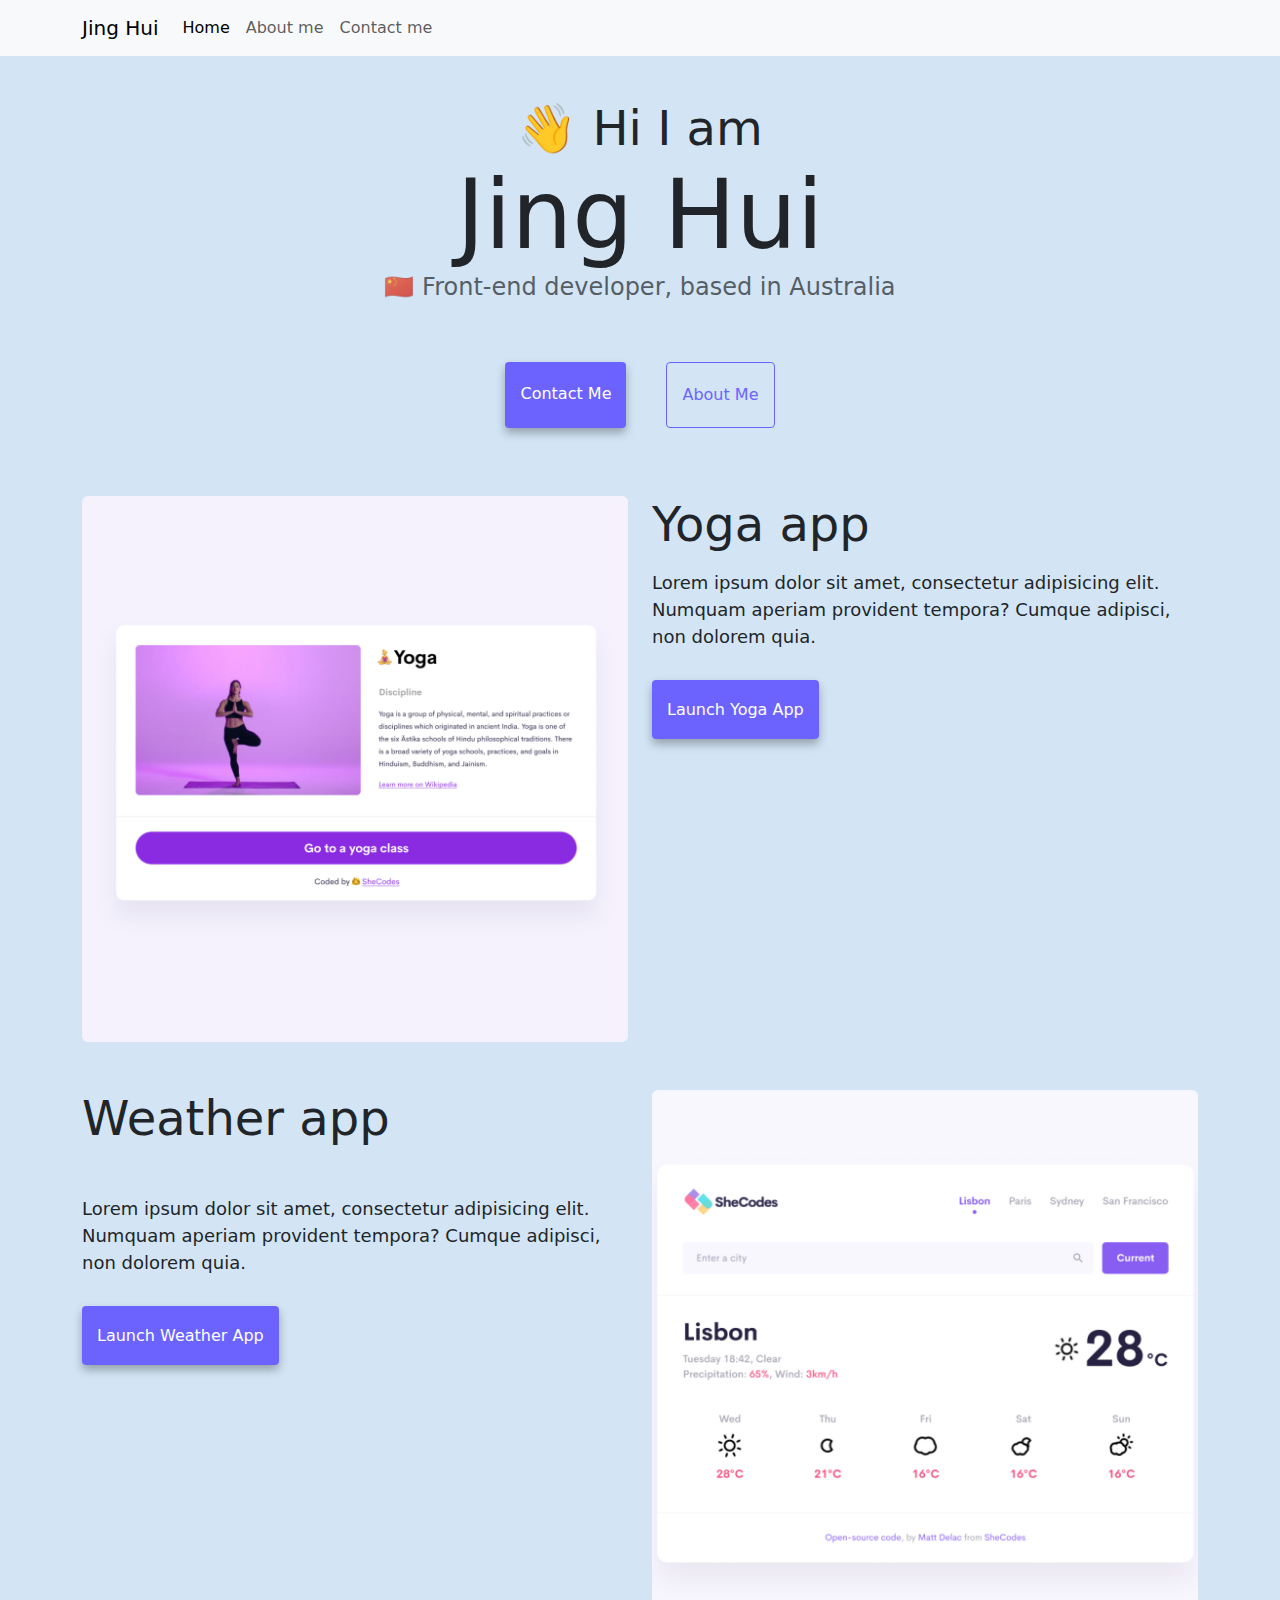
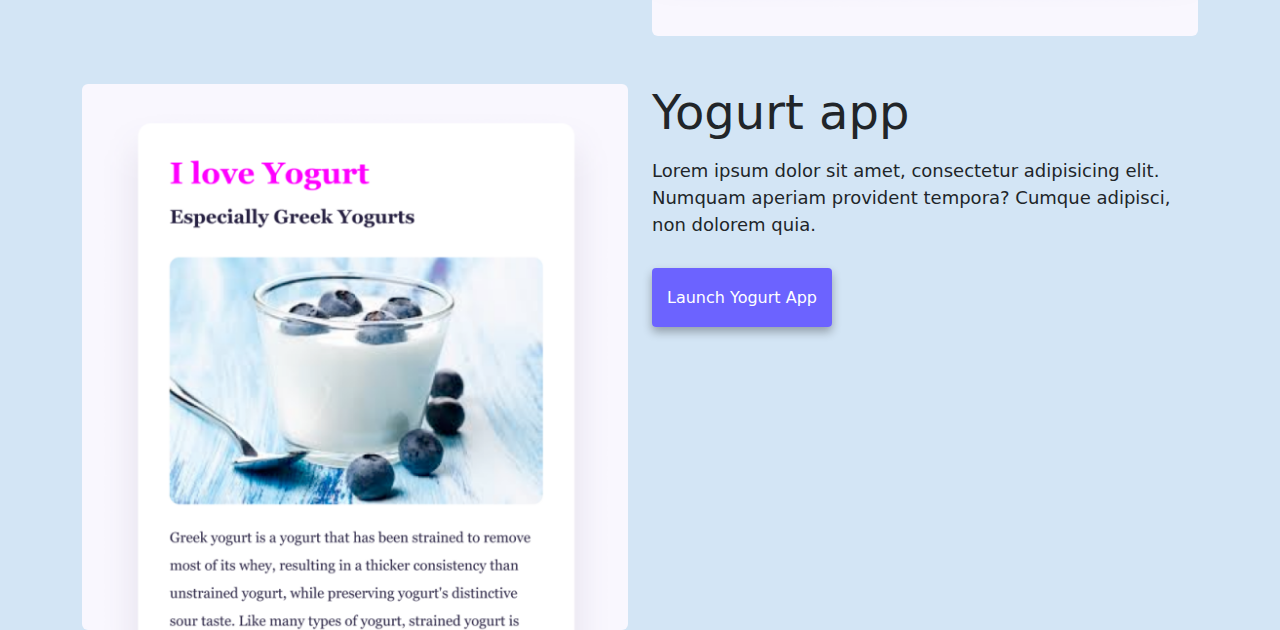
==== index.html @ 13026120 "update SEO" ====
<!DOCTYPE html>
<html lang="en">
  <head>
    <meta charset="UTF-8" />
    <meta http-equiv="X-UA-Compatible" content="IE=edge" />
    <meta name="viewport" content="width=device-width, initial-scale=1.0" />
    <title>Front-end developer - Jing Hui</title>
    <link
      href="https://cdn.jsdelivr.net/npm/bootstrap@5.3.3/dist/css/bootstrap.min.css"
      rel="stylesheet"
      integrity="sha384-QWTKZyjpPEjISv5WaRU9OFeRpok6YctnYmDr5pNlyT2bRjXh0JMhjY6hW+ALEwIH"
      crossorigin="anonymous"
    />
    <script
      src="https://cdn.jsdelivr.net/npm/bootstrap@5.3.3/dist/js/bootstrap.bundle.min.js"
      integrity="sha384-YvpcrYf0tY3lHB60NNkmXc5s9fDVZLESaAA55NDzOxhy9GkcIdslK1eN7N6jIeHz"
      crossorigin="anonymous"
    ></script>
    <link rel="stylesheet" href="style.css" />
    <meta name="description" content="Front-end developer-Jing Hui" />
  </head>
  <body>
    <nav class="navbar navbar-expand-lg navbar-light bg-light fixed-top">
      <div class="container">
        <a class="navbar-brand" href="index.html">Jing Hui</a>
        <button
          class="navbar-toggler"
          type="button"
          data-bs-toggle="collapse"
          data-bs-target="#navbarNav"
          aria-controls="navbarNav"
          aria-expanded="false"
          aria-label="Toggle navigation"
        >
          <span class="navbar-toggler-icon"></span>
        </button>
        <div class="collapse navbar-collapse" id="navbarNav">
          <ul class="navbar-nav">
            <li class="nav-item">
              <a class="nav-link active" aria-current="page" href="index.html"
                >Home</a
              >
            </li>

            <li class="nav-item">
              <a class="nav-link" href="about.html">About me</a>
            </li>

            <li class="nav-item">
              <a class="nav-link" href="about.html#contact">Contact me</a>
            </li>
          </ul>
        </div>
      </div>
    </nav>

    <h2 class="text-center">👋 Hi I am</h2>
    <h1 class="text-center">Jing Hui</h1>
    <h3 class="text-center">🇨🇳 Front-end developer, based in Australia</h3>
    <div class="navigation-links mb-5">
      <a href="about.html#contact" class="primary-link">Contact me</a>
      <a href="about.html" class="secondary-link">About me</a>
    </div>

    <div class="container">
      <div class="row mt-5">
        <div class="col-6">
          <img src="images/yoga.png" class="img-fluid rounded" />
        </div>
        <div class="col-6">
          <h2 class="mb-3">Yoga app</h2>
          <p>
            Lorem ipsum dolor sit amet, consectetur adipisicing elit. Numquam
            aperiam provident tempora? Cumque adipisci, non dolorem quia.
          </p>
          <div class="mt-5">
            <a href="index.html" class="primary-link">Launch Yoga App </a>
          </div>
        </div>
      </div>

      <div class="row mt-5">
        <div class="col-md-6">
          <h2 class="mb-5">Weather app</h2>
          <p>
            Lorem ipsum dolor sit amet, consectetur adipisicing elit. Numquam
            aperiam provident tempora? Cumque adipisci, non dolorem quia.
          </p>
          <div class="mt-5">
            <a href="index.html" class="primary-link">Launch Weather App </a>
          </div>
        </div>
        <div class="col-md-6">
          <img src="images/weather.png" class="img-fluid rounded" />
        </div>
      </div>

      <div class="row mt-5">
        <div class="col-md-6">
          <img src="images/yogurt.png" class="img-fluid rounded" />
        </div>
        <div class="col-6">
          <h2 class="mb-3">Yogurt app</h2>
          <p>
            Lorem ipsum dolor sit amet, consectetur adipisicing elit. Numquam
            aperiam provident tempora? Cumque adipisci, non dolorem quia.
          </p>
          <div class="mt-5">
            <a href="index.html" class="primary-link">Launch Yogurt App </a>
          </div>
        </div>
      </div>
    </div>
  </body>
</html>
---- style.css ----
:root {
    --primary-color: #6c63ff;
    --secondary-color: #f5f2fe;
    --box-shadow: 0 5px 10px rgba(0, 0, 0, 0.3);
  }
  
  body {
    margin-top: 100px;
    background-color: rgb(211, 229, 245);
  }
  
  h1,
  h2,
  h3 {
    margin: 0;
  }
  
  h1 {
    font-size: 96px;
  }
  
  h2 {
    font-size: 48px;
  }
  
  h3 {
    font-size: 24px;
    opacity: 0.7;
  }
  
  p {
    font-size: 18px;
    line-height: 1.5;
  }
  
  .navigation-links {
    display: flex;
    margin-top: 40px;
    justify-content: center;
  }
  
  .navigation-links a {
    margin: 20px;
  }
  
  .primary-link {
    border-radius: 4px;
    padding: 20px 15px;
    text-decoration: none;
    text-transform: capitalize;
    background: var(--primary-color);
    box-shadow: var(--box-shadow);
    color: white;
  }
  
  .secondary-link {
    border-radius: 4px;
    padding: 20px 15px;
    text-decoration: none;
    text-transform: capitalize;
    color: var(--primary-color);
    border: 1px solid var(--primary-color);
  }
  
  .homepage-link {
    color: var(--primary-color);
    text-align: center;
    display: block;
  }
  
  .about-paragraphs {
    margin: 30px 0;
  }
  
  .about-paragraphs p {
    margin: 10px;
  }
  
  .email-link {
    display: flex;
    justify-content: center;
    color: var(--primary-color);
    font-size: 28px;
    text-decoration: none;
  }
  
  .email-link:hover {
    text-decoration: underline;
  }
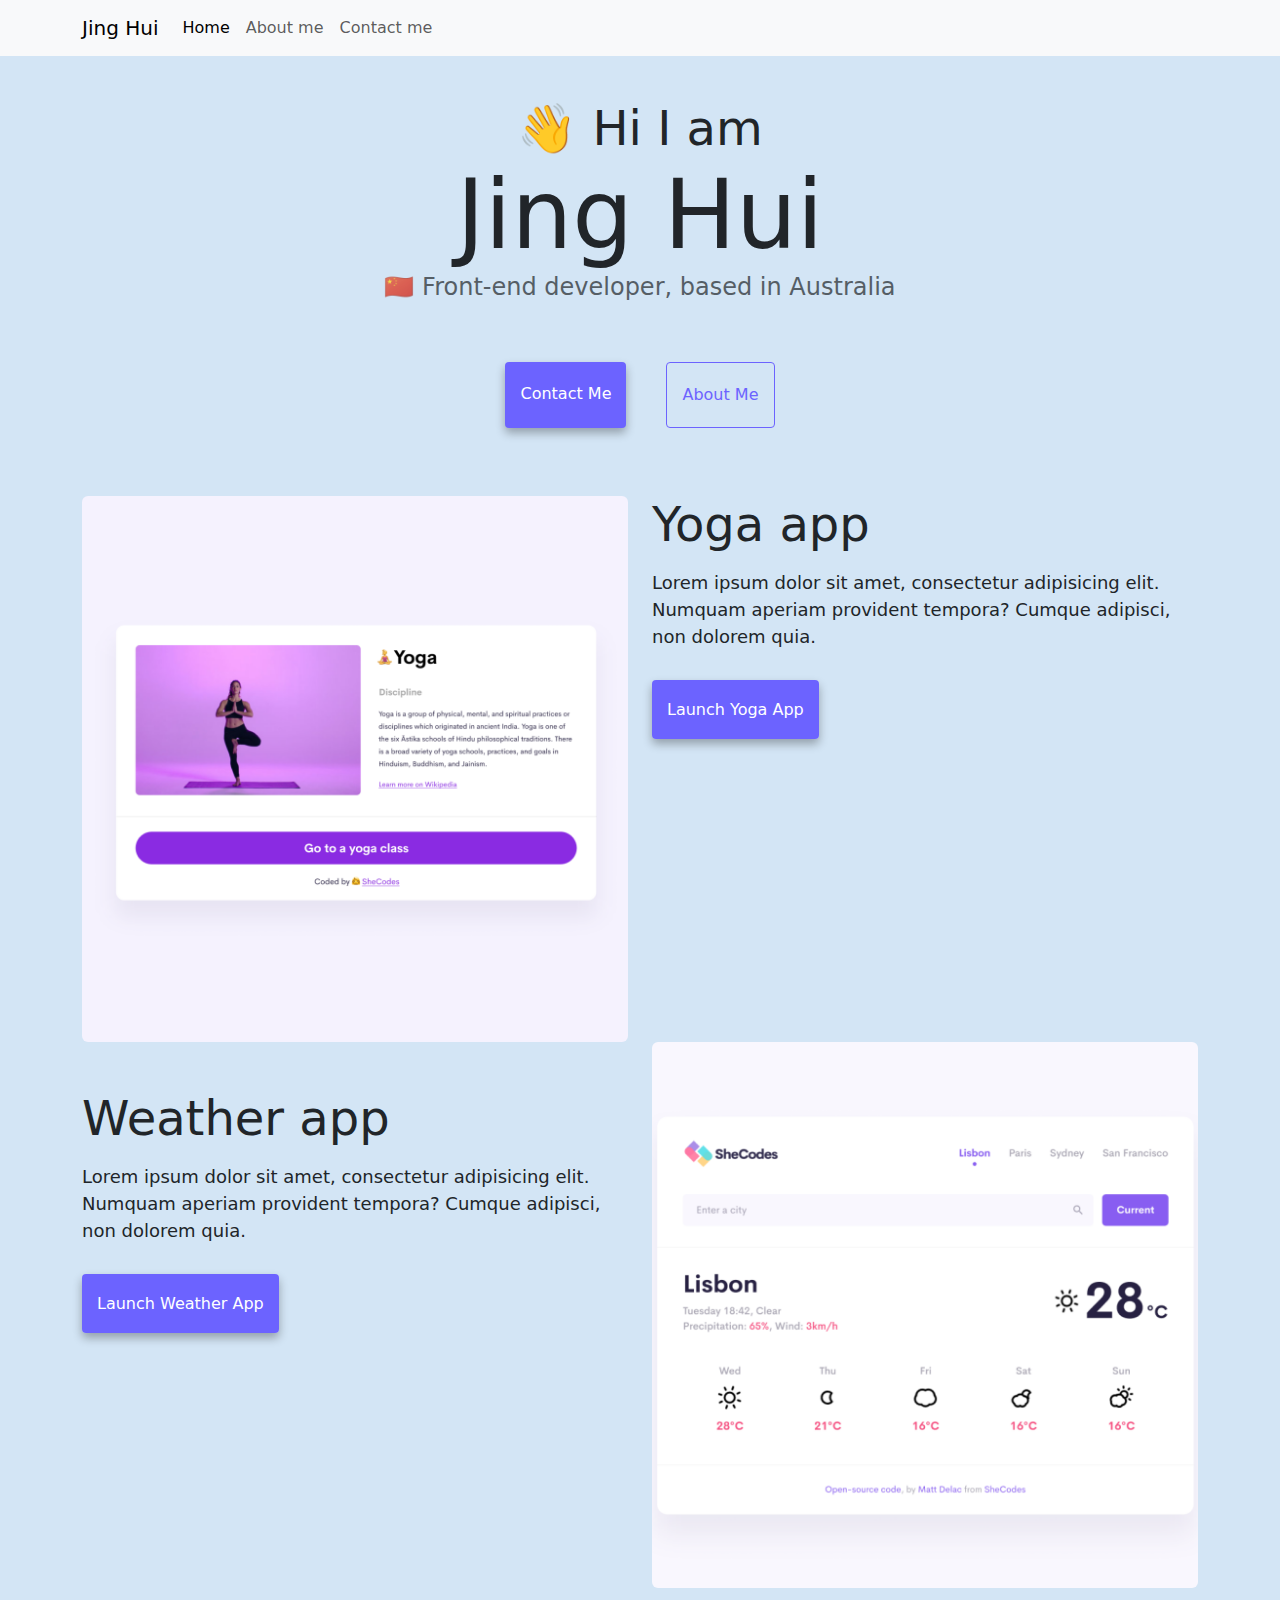
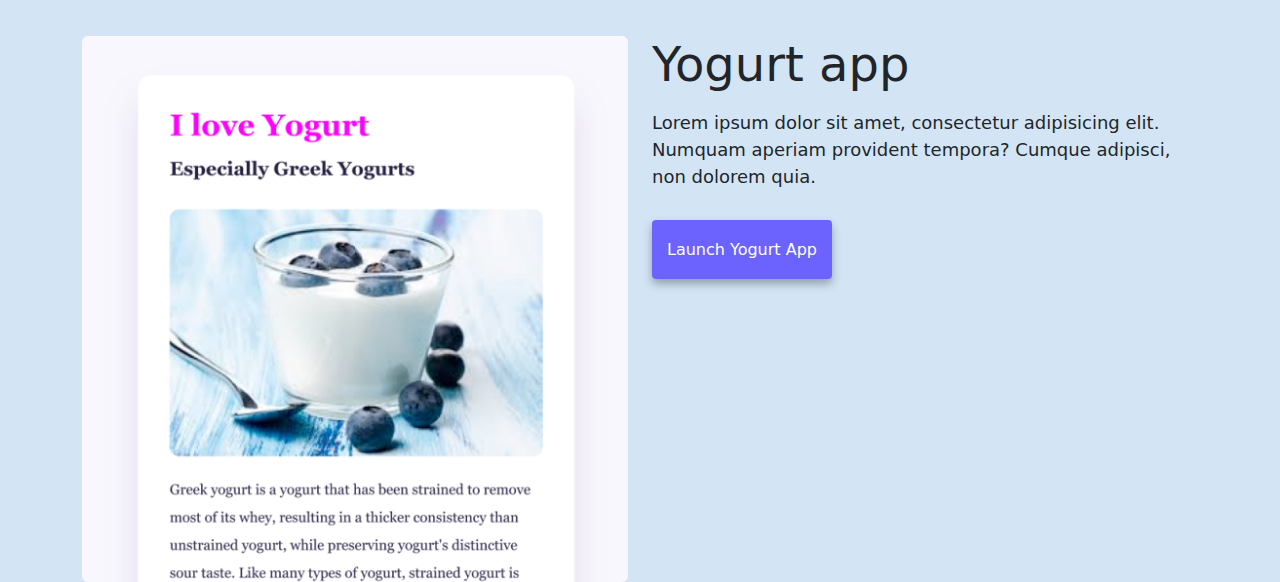
==== commit f5a2274e: "update" ====
--- a/index.html
+++ b/index.html
@@ -16,13 +16,13 @@
       integrity="sha384-YvpcrYf0tY3lHB60NNkmXc5s9fDVZLESaAA55NDzOxhy9GkcIdslK1eN7N6jIeHz"
       crossorigin="anonymous"
     ></script>
-    <link rel="stylesheet" href="style.css" />
-    <meta name="description" content="Front-end developer-Jing Hui" />
+    <link rel="stylesheet" href="/style.css" />
+    <meta name="description" content="Jing Hui is a front-end developer based in Sydney" />
   </head>
   <body>
     <nav class="navbar navbar-expand-lg navbar-light bg-light fixed-top">
       <div class="container">
-        <a class="navbar-brand" href="index.html">Jing Hui</a>
+        <a class="navbar-brand" href="/" title="Homepage">Jing Hui</a>
         <button
           class="navbar-toggler"
           type="button"
@@ -37,17 +37,20 @@
         <div class="collapse navbar-collapse" id="navbarNav">
           <ul class="navbar-nav">
             <li class="nav-item">
-              <a class="nav-link active" aria-current="page" href="index.html"
+              <a class="nav-link active" 
+                 aria-current="page" 
+                 href="/"
+                 title="Homepage"
                 >Home</a
               >
             </li>
 
             <li class="nav-item">
-              <a class="nav-link" href="about.html">About me</a>
+              <a class="nav-link" href="/about.html" title="About Jing hui">About me</a>
             </li>
 
             <li class="nav-item">
-              <a class="nav-link" href="about.html#contact">Contact me</a>
+              <a class="nav-link" href="/about.html#contact" title="Contact Jing Hui">Contact me</a>
             </li>
           </ul>
         </div>
@@ -58,55 +61,62 @@
     <h1 class="text-center">Jing Hui</h1>
     <h3 class="text-center">🇨🇳 Front-end developer, based in Australia</h3>
     <div class="navigation-links mb-5">
-      <a href="about.html#contact" class="primary-link">Contact me</a>
-      <a href="about.html" class="secondary-link">About me</a>
+      <a href="/about.html#contact" class="primary-link" title="Contact Jing Hui">Contact me</a>
+      <a href="/about.html" class="secondary-link" title="About Jing hui">About me</a>
     </div>
 
     <div class="container">
-      <div class="row mt-5">
-        <div class="col-6">
-          <img src="images/yoga.png" class="img-fluid rounded" />
+      <div class="row">
+        <div class="col-sm-6">
+          <img src="/images/yoga.png"  
+          class="img-fluid rounded d-none d-sm-block"
+          alt="Yoga project" />
         </div>
-        <div class="col-6">
+        <div class="col-sm-6">
           <h2 class="mb-3">Yoga app</h2>
           <p>
             Lorem ipsum dolor sit amet, consectetur adipisicing elit. Numquam
             aperiam provident tempora? Cumque adipisci, non dolorem quia.
           </p>
           <div class="mt-5">
-            <a href="index.html" class="primary-link">Launch Yoga App </a>
+            <a href="#" class="primary-link project-link" title="Yoga project"
+              >Launch Yoga App </a>
           </div>
         </div>
       </div>
 
-      <div class="row mt-5">
-        <div class="col-md-6">
-          <h2 class="mb-5">Weather app</h2>
+      <div class="row">
+        <div class="col-sm-6">
+          <h2 class="mb-3 mt-5" title="Yoga project">Weather app</h2>
           <p>
             Lorem ipsum dolor sit amet, consectetur adipisicing elit. Numquam
             aperiam provident tempora? Cumque adipisci, non dolorem quia.
           </p>
           <div class="mt-5">
-            <a href="index.html" class="primary-link">Launch Weather App </a>
+            <a href="#" class="primary-link project-link" title="Weather project"
+              >Launch Weather App </a>
           </div>
         </div>
-        <div class="col-md-6">
-          <img src="images/weather.png" class="img-fluid rounded" />
+        <div class="col-sm-6">
+          <img src="/images/weather.png" 
+          class="img-fluid rounded d-none d-sm-block" 
+          alt="Weather project" />
         </div>
       </div>
 
       <div class="row mt-5">
-        <div class="col-md-6">
-          <img src="images/yogurt.png" class="img-fluid rounded" />
+        <div class="col-sm-6">
+          <img src="/images/yogurt.png" 
+          class="img-fluid rounded d-none d-sm-block" />
         </div>
-        <div class="col-6">
+        <div class="col-sm-6">
           <h2 class="mb-3">Yogurt app</h2>
           <p>
             Lorem ipsum dolor sit amet, consectetur adipisicing elit. Numquam
             aperiam provident tempora? Cumque adipisci, non dolorem quia.
           </p>
-          <div class="mt-5">
-            <a href="index.html" class="primary-link">Launch Yogurt App </a>
+          <div class="mt-5 mb-5">
+            <a href="#" class="primary-link project-link">Launch Yogurt App </a>
           </div>
         </div>
       </div>
--- a/style.css
+++ b/style.css
@@ -53,6 +53,11 @@
     color: white;
   }
   
+  .primary-link:hover {
+    color: white;
+  }
+
+
   .secondary-link {
     border-radius: 4px;
     padding: 20px 15px;
@@ -87,4 +92,25 @@
   .email-link:hover {
     text-decoration: underline;
   }
-  +  
+  @media (max-width: 576px) {
+    h1 {
+      font-size: 48px;
+      line-height: 1.5;
+    }    
+
+    h2 {
+      font-size: 32px;
+      text-align:center;
+    }
+
+    p {
+      text-align:center;
+    }
+
+    .project-link {
+      display:block;
+      text-align:center;
+      margin:0 20px;
+    }
+  }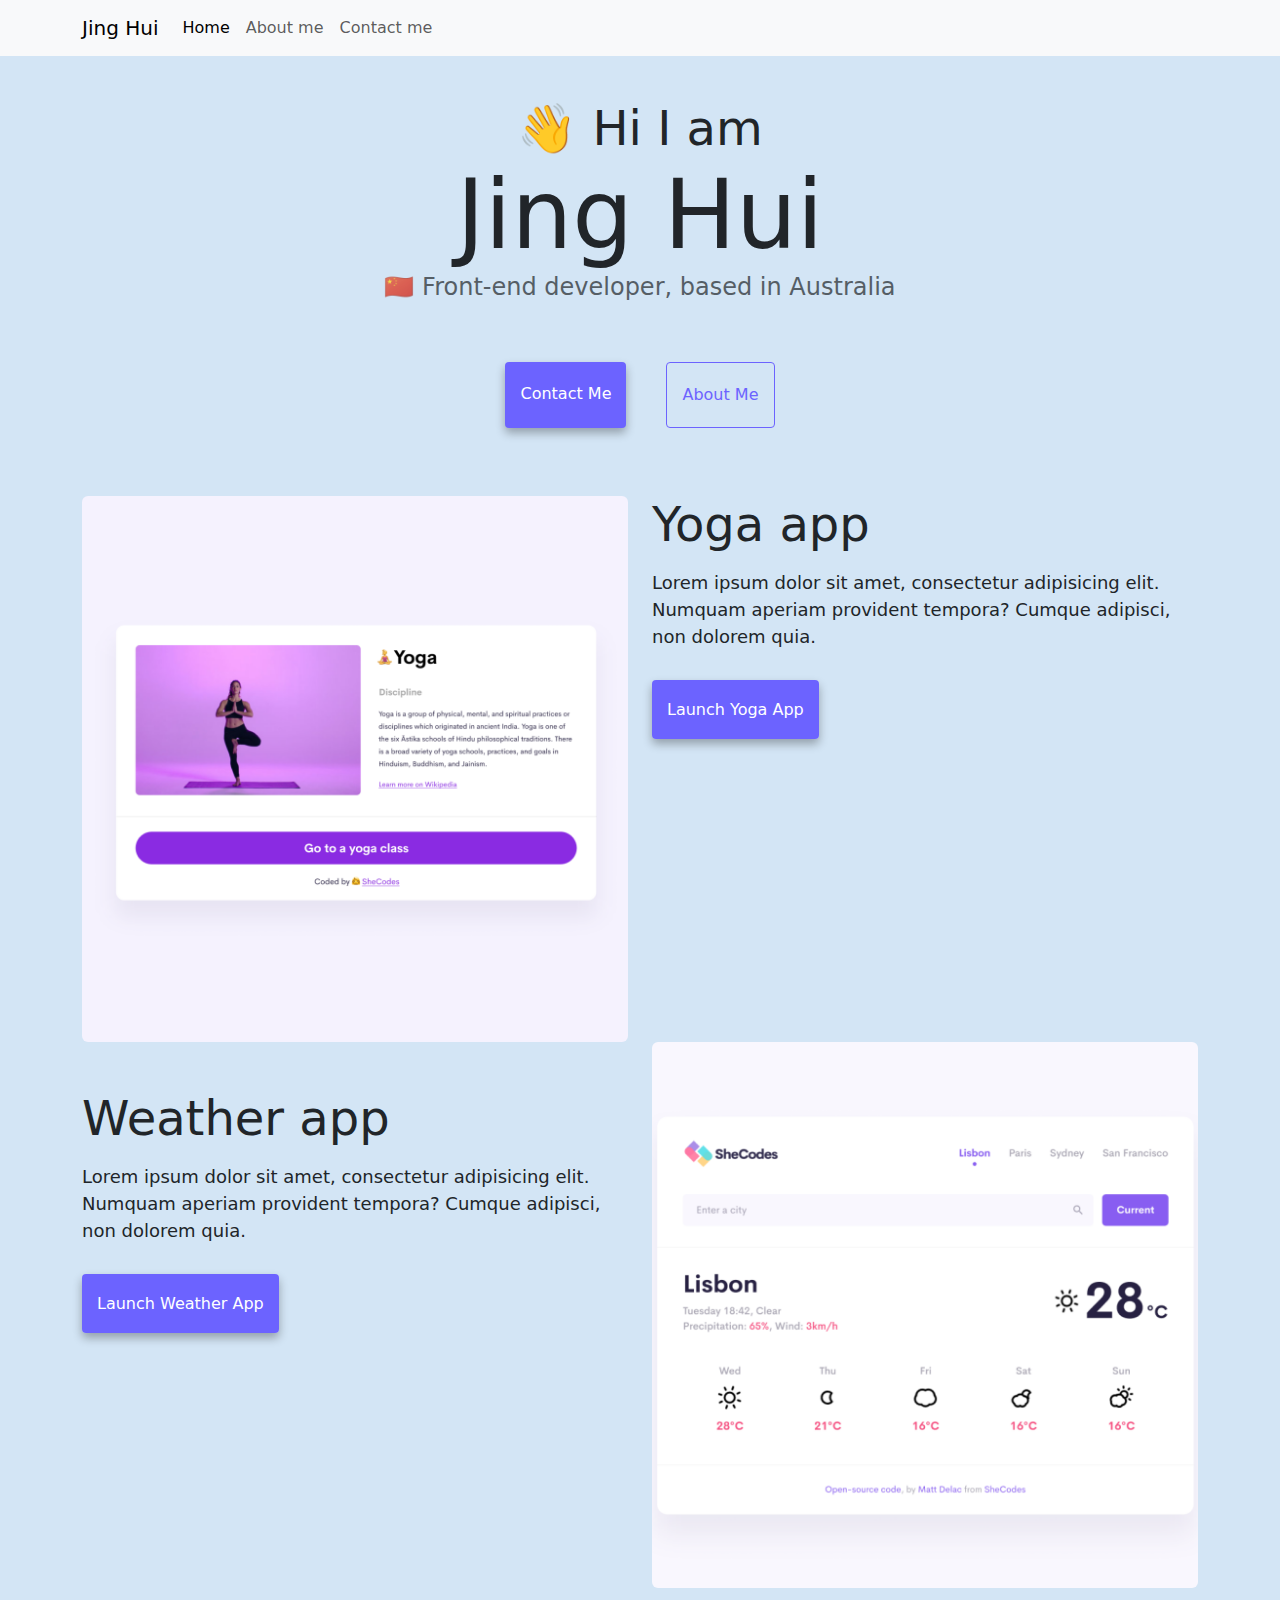
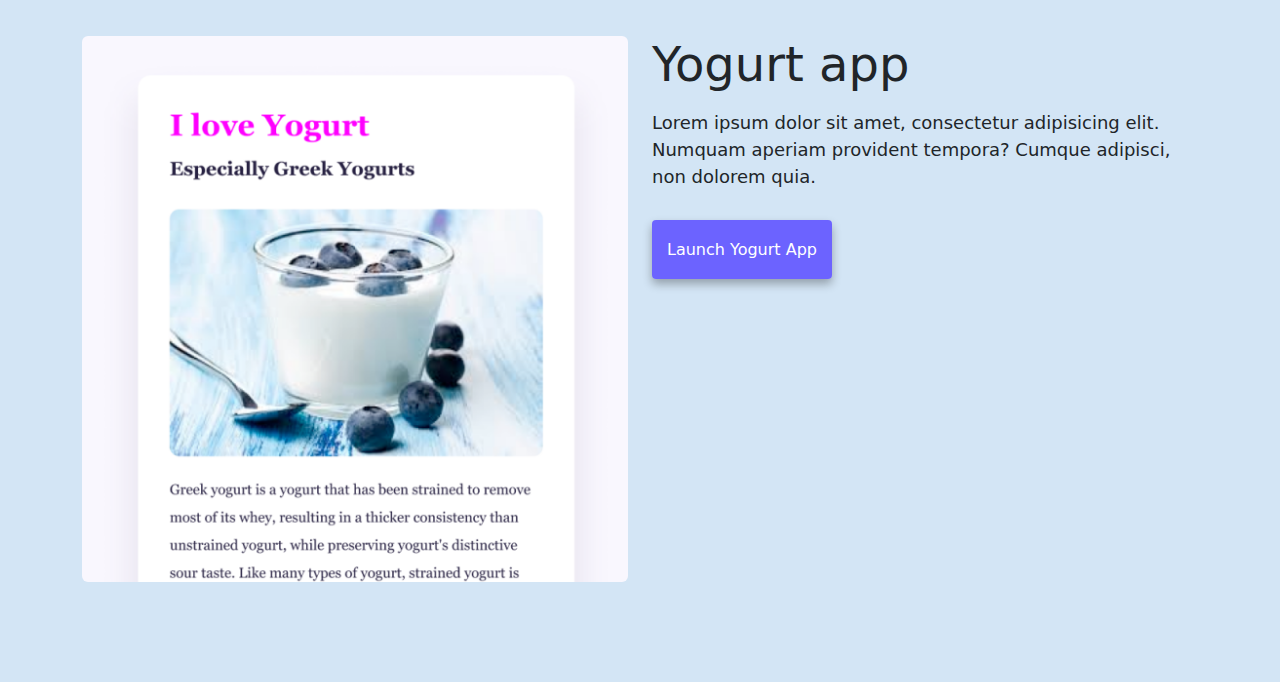
==== commit 94ae8af2: "made the website more responsive" ====
--- a/index.html
+++ b/index.html
@@ -115,7 +115,7 @@
             Lorem ipsum dolor sit amet, consectetur adipisicing elit. Numquam
             aperiam provident tempora? Cumque adipisci, non dolorem quia.
           </p>
-          <div class="mt-5 mb-5">
+          <div class="mt-5">
             <a href="#" class="primary-link project-link">Launch Yogurt App </a>
           </div>
         </div>
--- a/style.css
+++ b/style.css
@@ -7,6 +7,7 @@
   body {
     margin-top: 100px;
     background-color: rgb(211, 229, 245);
+    margin-bottom: 100px;
   }
   
   h1,
